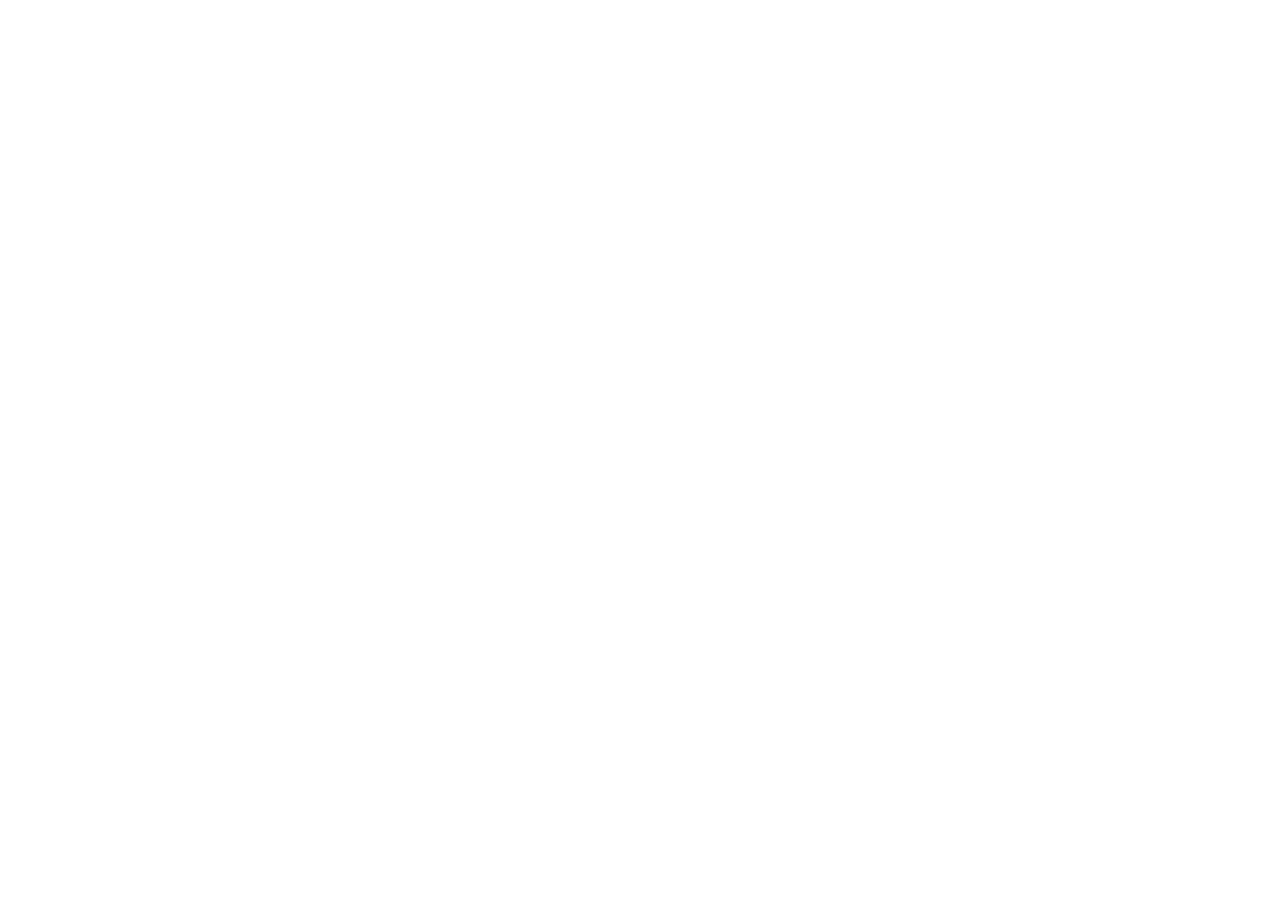
==== index.html @ 2ce5e25c "start of final project" ====
<!DOCTYPE html>
<html lang="en">
<head>
    <meta charset="UTF-8">
    <meta name="viewport" content="width=device-width, initial-scale=1.0">
    <meta http-equiv="X-UA-Compatible" content="ie=edge">
    <link rel="stylesheet" href="css/bootstrap.min.css">
    <link rel="stylesheet" href="css/styles.css">
    <link rel="stylesheet" href="css/all.min.css">
    <title>Document</title>
</head>
<body>
    
    
    
    
    
    
    
    
    <script src="https://ajax.googleapis.com/ajax/libs/jquery/1.11.3/jquery.min.js"></script>
	<script src="js/bootstrap.min.js"></script>
</body>
</html>
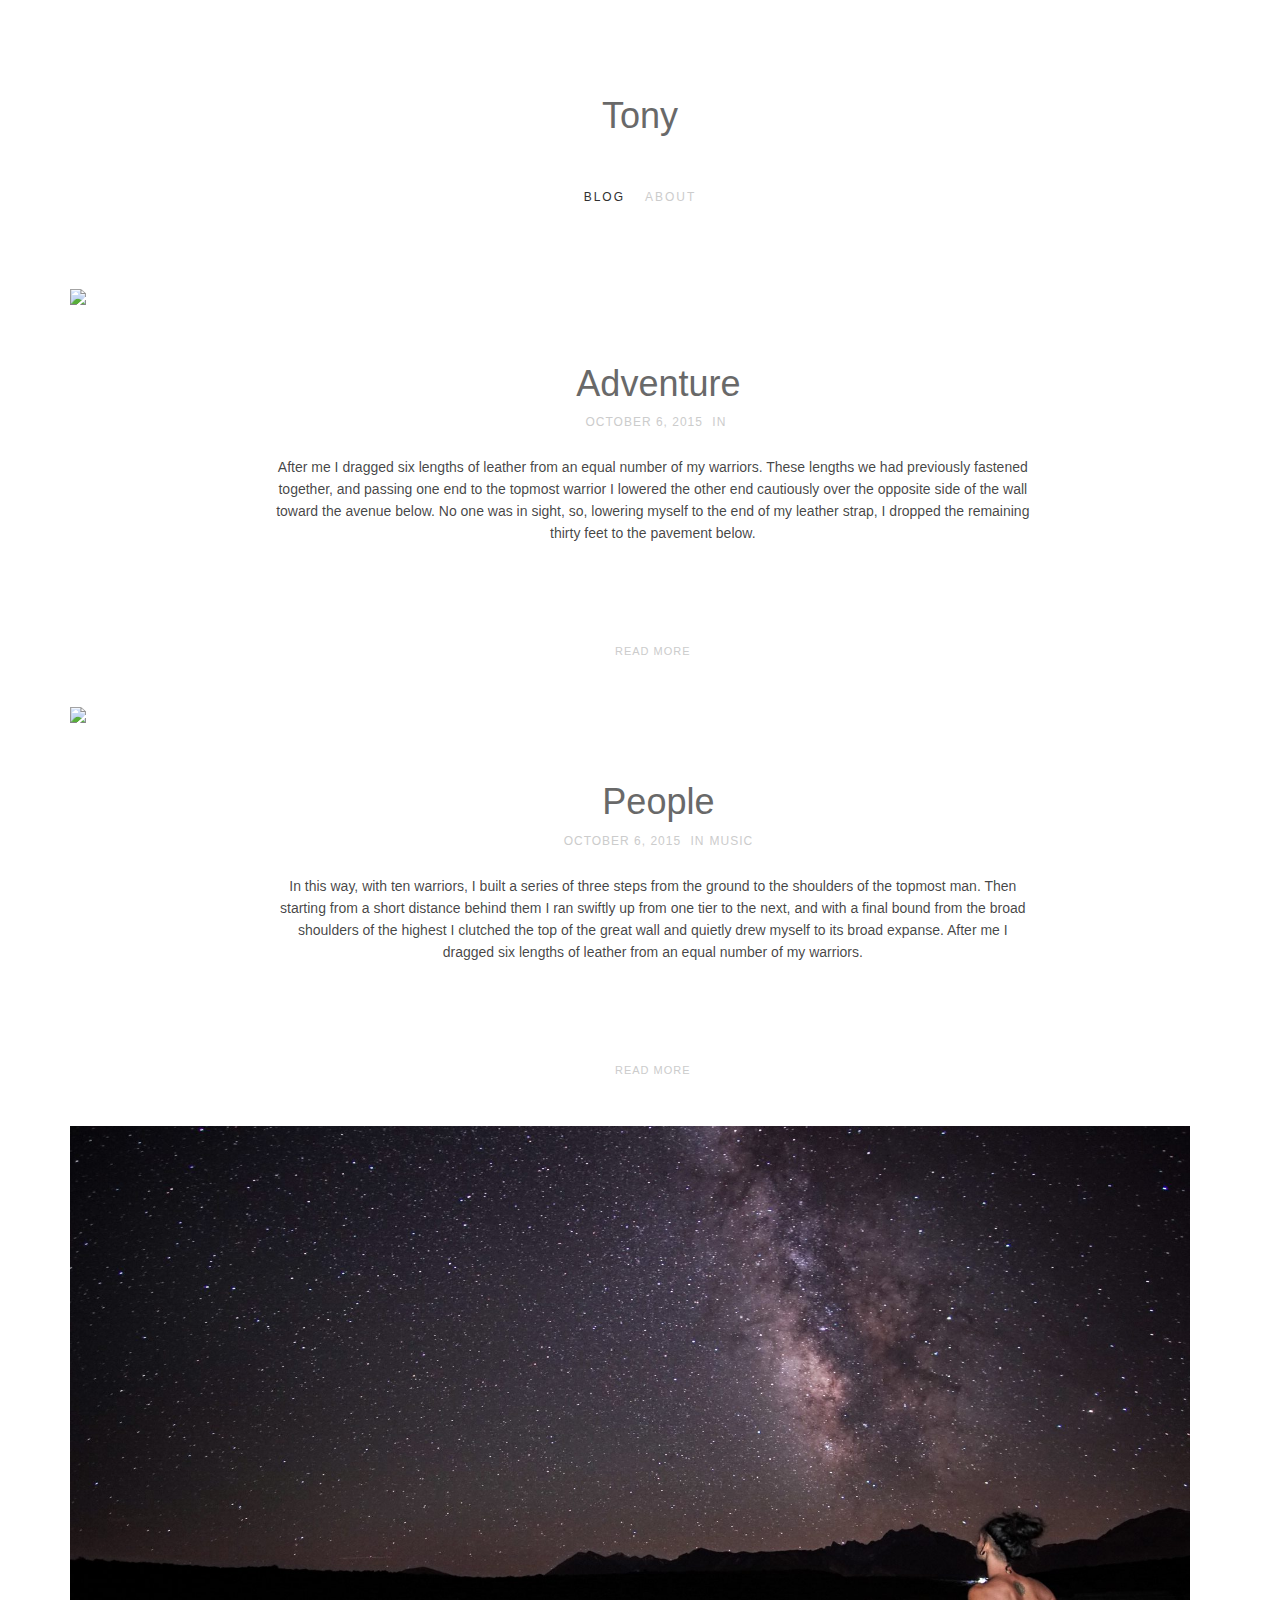
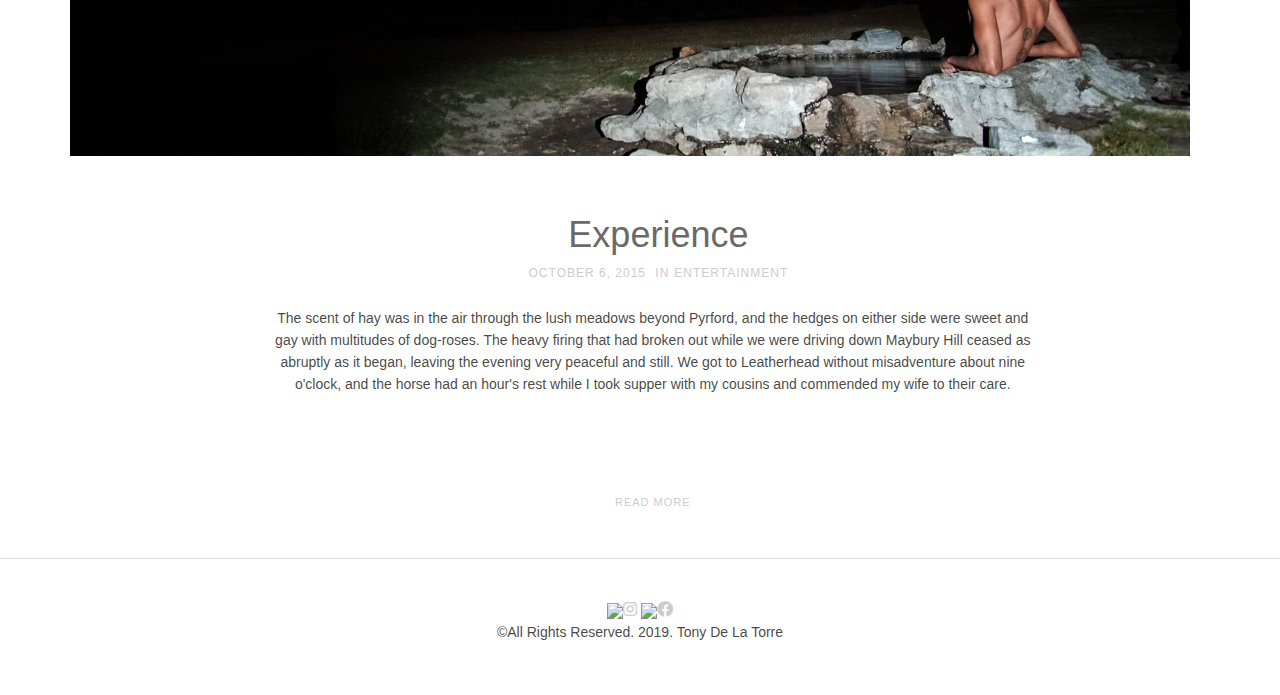
==== commit 6d4deda1: "updated" ====
--- a/index.html
+++ b/index.html
@@ -1,24 +1,93 @@
 <!DOCTYPE html>
 <html lang="en">
 <head>
-    <meta charset="UTF-8">
-    <meta name="viewport" content="width=device-width, initial-scale=1.0">
-    <meta http-equiv="X-UA-Compatible" content="ie=edge">
-    <link rel="stylesheet" href="css/bootstrap.min.css">
-    <link rel="stylesheet" href="css/styles.css">
-    <link rel="stylesheet" href="css/all.min.css">
-    <title>Document</title>
+	<meta charset="UTF-8">
+	<meta name="viewport" content="width=device-width, initial-scale=1.0">
+	<title>final</title>
+	<link rel="stylesheet" href="css/bootstrap.min.css">
+	<link rel="stylesheet" href="css/styles.css">
+	<link rel="stylesheet" href="css/all.min.css">
 </head>
 <body>
-    
-    
-    
-    
-    
-    
-    
-    
-    <script src="https://ajax.googleapis.com/ajax/libs/jquery/1.11.3/jquery.min.js"></script>
+	<div class="header-section">
+		<div class="w-container"><a class="blog-home-link w-inline-block w--current" href="/"><h1 class="blog-name">Tony</h1></a>
+			<div class="navigation-bar"><a class="nav-link w--current" href="/">blog</a><a class="nav-link" href="about.html">about</a>
+		    </div>
+	    </div>
+	</div>
+	<div class="section">
+		<div class="w-container">
+			<div class="content-wrapper w-dyn-list">
+				<div class="w-dyn-items">
+					<div class="blog-post w-dyn-item"><a class="post-link w-inline-block" href="img/peak.jpg"><img class="main-image" sizes="(max-width: 767px) 95vw, (max-width: 991px) 728px, 940px" src="img/peak.jpg"></a>
+						<div class="heading-wrapper"><h1 class="blog-headline">Adventure</h1>
+							<div class="byline-wrapper">
+								<div class="byline-text">October 6, 2015</div>
+								<div class="byline-text">IN</div>
+							</div>
+						</div><p class="blog-content">After me I dragged six lengths of leather from an equal number of my warriors.  These lengths we had previously fastened together, and passing one end to the topmost warrior I lowered the other end cautiously over the opposite side of the wall toward the avenue below.  No one was in sight, so, lowering myself to the end of my leather strap, I dropped the remaining thirty feet to the pavement below.</p><a class="link-to-page" href="adventure.html">Read More</a></div>
+						<div class="blog-post w-dyn-item"><a class="post-link w-inline-block" href="/blog-posts/as-we-fall-into-the-earth"><img class="main-image" sizes="(max-width: 767px) 95vw, (max-width: 991px) 728px, 940px" src="img/friends.jpg"></a>
+							<div class="heading-wrapper"><h1 class="blog-headline">People</h1>
+								<div class="byline-wrapper">
+									<div class="byline-text">October 6, 2015</div>
+									<div class="byline-text">IN</div><a class="byline-link" href="people.html">Music</a>
+								</div>
+							</div>
+							<p class="blog-content">In this way, with ten warriors, I built a series of three steps from the ground to the shoulders of the topmost man.  Then starting from a short distance behind them I ran swiftly up from one tier to the next, and with a final bound from the broad shoulders of the highest I clutched the top of the great wall and quietly drew myself to its broad expanse.  After me I dragged six lengths of leather from an equal number of my warriors.  </p><a class="link-to-page" href="/blog-posts/as-we-fall-into-the-earth">Read More</a></div><div class="blog-post w-dyn-item"><a class="post-link w-inline-block" href="/blog-posts/reaching-majesty"><img class="main-image" sizes="(max-width: 767px) 95vw, (max-width: 991px) 728px, 940px" src="img/purple.jpg"></a>
+								<div class="heading-wrapper"><h1 class="blog-headline">Experience</h1>
+									<div class="byline-wrapper">
+										<div class="byline-text">October 6, 2015</div>
+								<div class="byline-text">IN</div><a class="byline-link" href="experience.html">Entertainment</a>
+							         </div>
+								</div><p class="blog-content">The scent of hay was in the air through the lush meadows beyond Pyrford, and the hedges on either side were sweet and gay with multitudes of dog-roses. The heavy firing that had broken out while we were driving down Maybury Hill ceased as abruptly as it began, leaving the evening very peaceful and still.  We got to Leatherhead without misadventure about nine o'clock, and the horse had an hour's rest while I took supper with my cousins and commended my wife to their care.</p><a class="link-to-page" href="/blog-posts/reaching-majesty">Read More</a>
+							</div>
+						</div>
+					</div>
+				</div>
+			</div>
+			<div class="footer">
+				<div class="w-container">
+					<div class="social">
+						<a href="https://www.instagram.com/tonybolony11/"><img src="https://img.icons8.com/cute-clipart/64/000000/instagram-new.png"><i class="fab fa-instagram"target="_blank"></i></a>
+						<a href="https://www.facebook.com/profile.php?id=100002314733310"><img src="https://img.icons8.com/cute-clipart/64/000000/facebook-new.png"><i class="fab fa-facebook"></i></a>
+				</div>
+					<div class="copy">
+						<p class="copy">&copy;All Rights Reserved. 2019. Tony De La Torre </p>
+					</div>
+				</div>
+			</div>
+
+
+
+
+
+
+
+
+
+
+
+
+  <!-- contact ends -->
+
+
+
+
+
+
+
+
+
+
+
+
+
+
+
+
+	<!-- javascript	 -->
+	<script src="https://daks2k3a4ib2z.cloudfront.net/560d79fc8d41e6275f31857f/js/webflow.4989cf044.js" type="text/javascript"></script>
+	<script src="https://ajax.googleapis.com/ajax/libs/jquery/1.11.3/jquery.min.js"></script>
 	<script src="js/bootstrap.min.js"></script>
 </body>
-</html>+</html>
--- a/css/styles.css
+++ b/css/styles.css
@@ -0,0 +1,141 @@
+@import url("http://fonts.googleapis.com/css?family=Lobster|Raleway:700,400,300 Playfair+Display:700");
+.header-section {
+    padding-top: 76px;
+    padding-bottom: 76px;
+    text-align: center;
+}
+h1 {
+    color: dimgrey;
+}
+body {
+    color: rgba(0, 0, 0, .74);
+    font-size: 16px;
+    line-height: 20px;
+}
+.navigation-bar {
+    margin-top: 45px;
+    text-align: center;
+}
+.nav-link.w--current {
+    color: #303030;
+}
+
+.nav-link {
+    display: inline-block;
+    margin-right: 10px;
+    margin-left: 10px;
+    padding: 7px 0px;
+    -webkit-transition: color 200ms ease;
+    transition: color 200ms ease;
+    font-family: Montserrat, sans-serif;
+    color: #b9b9b9;
+    font-size: 12px;
+    line-height: 18px;
+    text-align: center;
+    letter-spacing: 2px;
+    text-decoration: none;
+    text-transform: uppercase;
+}
+.heading-wrapper {
+    display: block;
+    width: 89%;
+    text-align: center;
+}
+.main-image {
+    margin-bottom: 39px;
+    margin-left: -8.08%;
+}
+
+img {
+    max-width: 100%;
+    vertical-align: middle;
+    display: inline-block;
+}
+img {
+    border: 0;
+}
+.section {
+    position: relative;
+   
+    padding-left: 12.5%;
+    background-color: #fff;
+}
+.byline-text {
+    display: inline-block;
+    margin-right: 5px;
+    font-family: Montserrat, sans-serif;
+}
+.byline-wrapper {
+    margin-bottom: 25px;
+    color: #ccc;
+    font-size: 12px;
+    line-height: 18px;
+    text-align: center;
+    letter-spacing: 1px;
+    text-transform: uppercase;
+}
+.blog-content {
+    display: block;
+    width: 68%;
+    margin-right: auto;
+    margin-bottom: 52px;
+    margin-left: 10%;
+    font-size: 14px;
+    line-height: 22px;
+    text-align: center;
+}
+p {
+    margin-top: 0px;
+    margin-bottom: 25px;
+    font-size: 14px;
+    line-height: 24px;
+}
+p {
+    margin-top: 0;
+    margin-bottom: 10px;
+}
+* {
+    -webkit-box-sizing: border-box;
+    -moz-box-sizing: border-box;
+    box-sizing: border-box;
+}
+user agent stylesheet
+p {
+    display: block;
+    margin-block-start: 1em;
+    margin-block-end: 1em;
+    margin-inline-start: 0px;
+    margin-inline-end: 0px;
+}
+.link-to-page {
+    display: block;
+    width: 60%;
+    margin-right: auto;
+    margin-left: 14%;
+    -webkit-transition: color 200ms ease;
+    transition: color 200ms ease;
+    font-family: Montserrat, sans-serif;
+    color: #303030;
+    font-size: 11px;
+    line-height: 111px;
+    text-align: center;
+    letter-spacing: 1px;
+    text-decoration: none;
+    text-transform: uppercase;
+}
+a {
+    background-color: transparent;
+}
+div {
+    display: block;
+}
+a:-webkit-any-link {
+    color: #ccc;
+    cursor: pointer;
+}
+.footer {
+    padding-top: 41px;
+    padding-bottom: 41px;
+    border-top: 1px solid rgba(0, 0, 0, .13);
+    text-align: center;
+}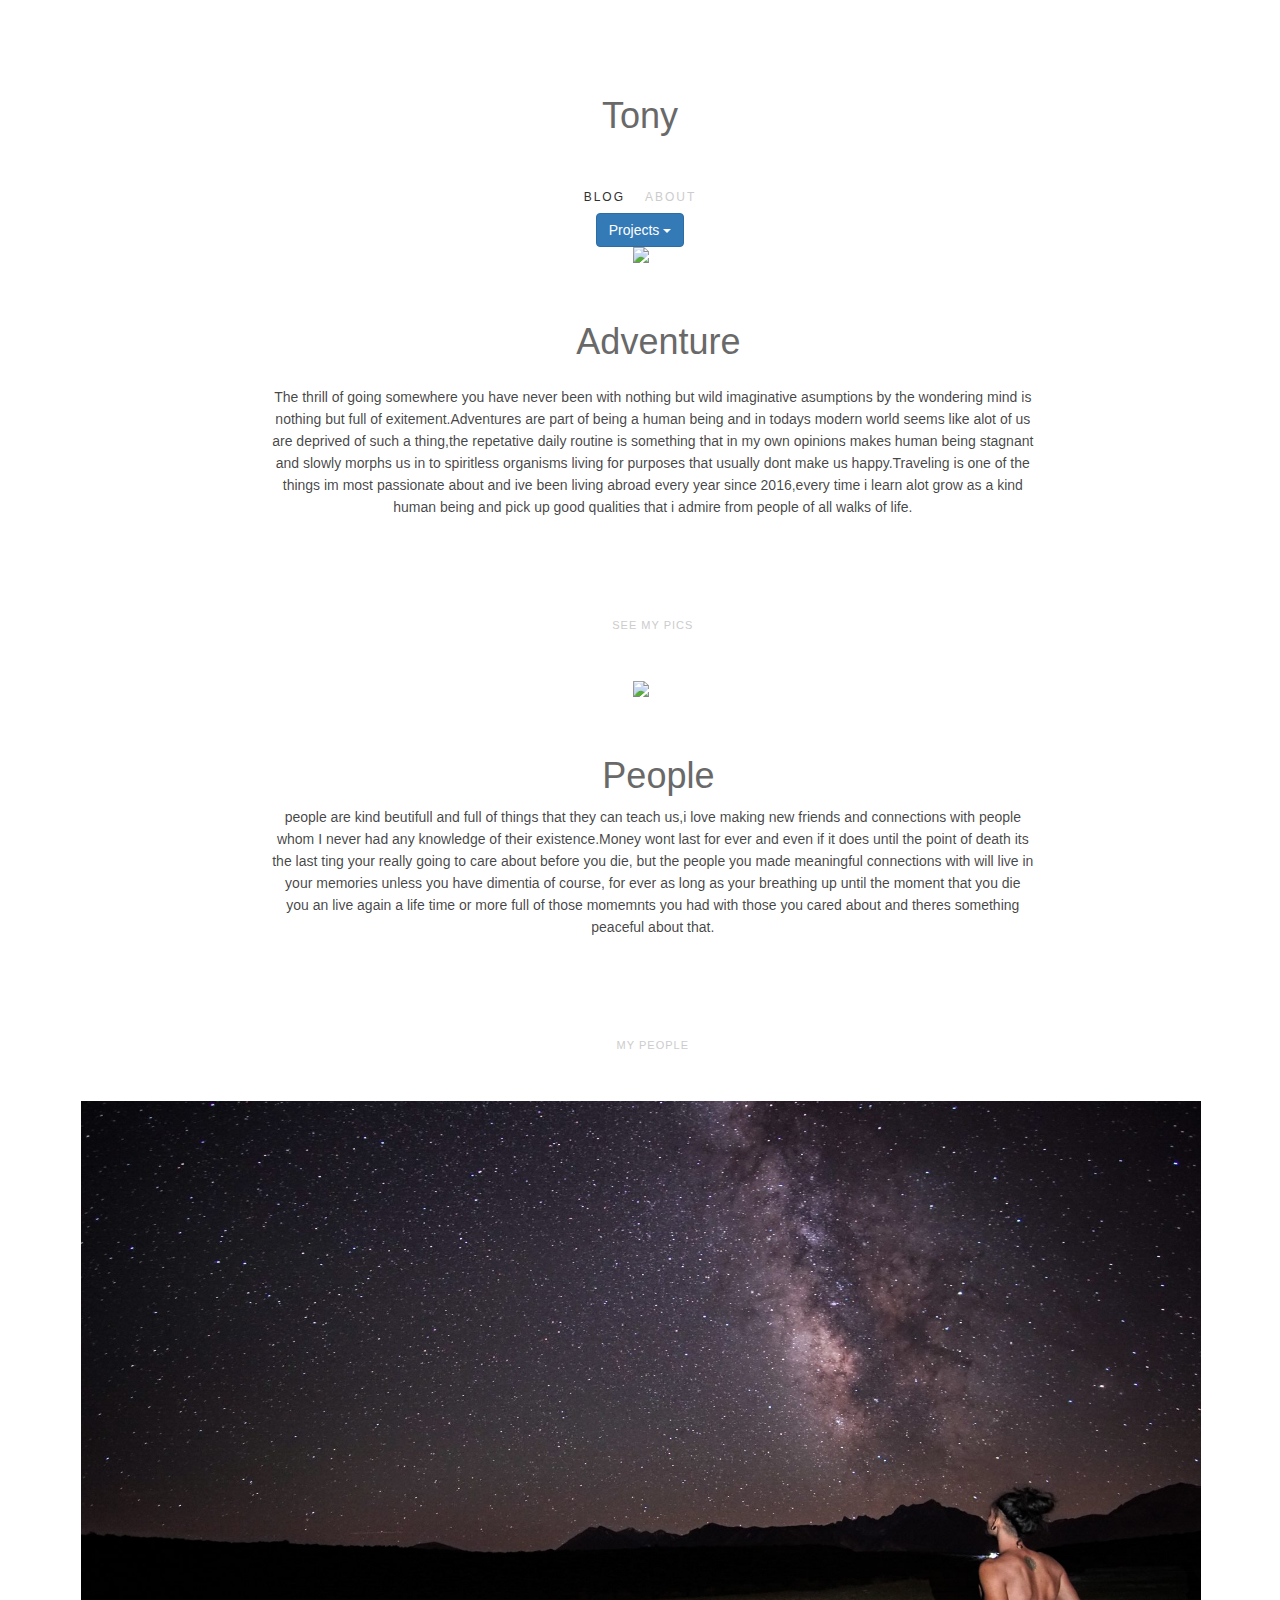
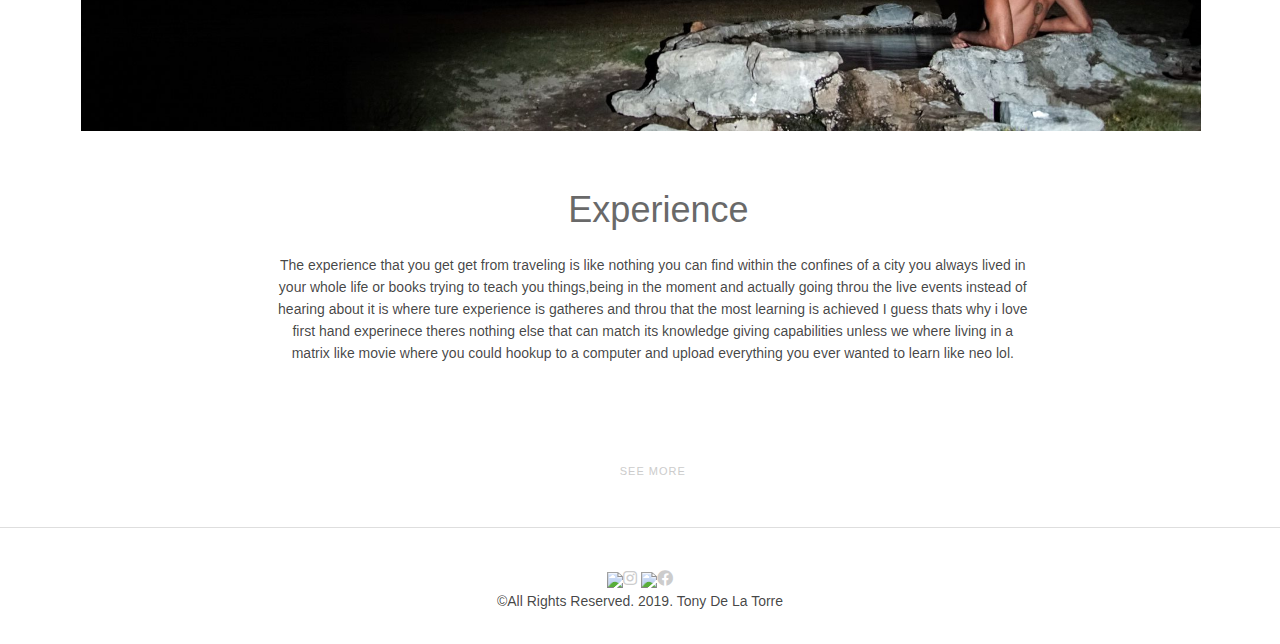
==== commit 749e4fb9: "think im finished" ====
--- a/index.html
+++ b/index.html
@@ -3,16 +3,26 @@
 <head>
 	<meta charset="UTF-8">
 	<meta name="viewport" content="width=device-width, initial-scale=1.0">
-	<title>final</title>
+	<title>Tonybolony</title>
 	<link rel="stylesheet" href="css/bootstrap.min.css">
 	<link rel="stylesheet" href="css/styles.css">
 	<link rel="stylesheet" href="css/all.min.css">
-</head>
+	<link rel="shortcut icon" href="img/favicon-16x16.png" type="image/x-icon">
+        <link rel="icon" href="img/favicon-16x16.png" type="image/x-icon"> </head>
 <body>
 	<div class="header-section">
 		<div class="w-container"><a class="blog-home-link w-inline-block w--current" href="/"><h1 class="blog-name">Tony</h1></a>
 			<div class="navigation-bar"><a class="nav-link w--current" href="/">blog</a><a class="nav-link" href="about.html">about</a>
-		    </div>
+				<div class="dropdown">
+					<button class="btn btn-primary dropdown-toggle" type="button" data-toggle="dropdown">Projects
+					<span class="caret"></span></button>
+					<ul class="dropdown-menu">
+					  <li><a href="mfw-pet-store/index.html">Pet-store</a></li>
+					  <li><a href="mfw-restaurante/index.html">Restaurante</a></li>
+					 </li>
+					</ul>
+				  </div>
+				  
 	    </div>
 	</div>
 	<div class="section">
@@ -22,24 +32,19 @@
 					<div class="blog-post w-dyn-item"><a class="post-link w-inline-block" href="img/peak.jpg"><img class="main-image" sizes="(max-width: 767px) 95vw, (max-width: 991px) 728px, 940px" src="img/peak.jpg"></a>
 						<div class="heading-wrapper"><h1 class="blog-headline">Adventure</h1>
 							<div class="byline-wrapper">
-								<div class="byline-text">October 6, 2015</div>
-								<div class="byline-text">IN</div>
+								
 							</div>
-						</div><p class="blog-content">After me I dragged six lengths of leather from an equal number of my warriors.  These lengths we had previously fastened together, and passing one end to the topmost warrior I lowered the other end cautiously over the opposite side of the wall toward the avenue below.  No one was in sight, so, lowering myself to the end of my leather strap, I dropped the remaining thirty feet to the pavement below.</p><a class="link-to-page" href="adventure.html">Read More</a></div>
-						<div class="blog-post w-dyn-item"><a class="post-link w-inline-block" href="/blog-posts/as-we-fall-into-the-earth"><img class="main-image" sizes="(max-width: 767px) 95vw, (max-width: 991px) 728px, 940px" src="img/friends.jpg"></a>
+						</div><p class="blog-content">The thrill of going somewhere you have never been with nothing but wild imaginative asumptions by the wondering mind is nothing but full of exitement.Adventures are part of being a human being and in todays modern world seems like alot of us are deprived of such a thing,the repetative daily routine is something that in my own opinions makes human being stagnant and slowly morphs us in to spiritless organisms living for purposes that usually dont make us happy.Traveling is one of the things im most passionate about and ive been living abroad every year since 2016,every time i learn alot grow as a kind human being and pick up good qualities that i admire from people of all walks of life.</p><a class="link-to-page" href="adventure.html">see my pics</a></div>
+						<div class="blog-post w-dyn-item"><a class="post-link w-inline-block" href="img/friends.jpg"><img class="main-image" sizes="(max-width: 767px) 95vw, (max-width: 991px) 728px, 940px" src="img/friends.jpg"></a>
 							<div class="heading-wrapper"><h1 class="blog-headline">People</h1>
-								<div class="byline-wrapper">
-									<div class="byline-text">October 6, 2015</div>
-									<div class="byline-text">IN</div><a class="byline-link" href="people.html">Music</a>
-								</div>
+								
 							</div>
-							<p class="blog-content">In this way, with ten warriors, I built a series of three steps from the ground to the shoulders of the topmost man.  Then starting from a short distance behind them I ran swiftly up from one tier to the next, and with a final bound from the broad shoulders of the highest I clutched the top of the great wall and quietly drew myself to its broad expanse.  After me I dragged six lengths of leather from an equal number of my warriors.  </p><a class="link-to-page" href="/blog-posts/as-we-fall-into-the-earth">Read More</a></div><div class="blog-post w-dyn-item"><a class="post-link w-inline-block" href="/blog-posts/reaching-majesty"><img class="main-image" sizes="(max-width: 767px) 95vw, (max-width: 991px) 728px, 940px" src="img/purple.jpg"></a>
+							<p class="blog-content">people are kind beutifull and full of things that they can teach us,i love making new friends and connections with people whom I never had any knowledge of their existence.Money wont last for ever and even if it does until the point of death its the last ting your really going to care about before you die, but the people you made meaningful connections with will live in your memories unless you have dimentia of course, for ever as long as your breathing up until the moment that you die you an live again a life time or more full of those momemnts you had with those you cared about and theres something peaceful about that.  </p><a class="link-to-page" href="people.html">My People</a></div><div class="blog-post w-dyn-item"><a class="post-link w-inline-block" href="img/purple.jpg"><img class="main-image" sizes="(max-width: 767px) 95vw, (max-width: 991px) 728px, 940px" src="img/purple.jpg"></a>
 								<div class="heading-wrapper"><h1 class="blog-headline">Experience</h1>
 									<div class="byline-wrapper">
-										<div class="byline-text">October 6, 2015</div>
-								<div class="byline-text">IN</div><a class="byline-link" href="experience.html">Entertainment</a>
+										
 							         </div>
-								</div><p class="blog-content">The scent of hay was in the air through the lush meadows beyond Pyrford, and the hedges on either side were sweet and gay with multitudes of dog-roses. The heavy firing that had broken out while we were driving down Maybury Hill ceased as abruptly as it began, leaving the evening very peaceful and still.  We got to Leatherhead without misadventure about nine o'clock, and the horse had an hour's rest while I took supper with my cousins and commended my wife to their care.</p><a class="link-to-page" href="/blog-posts/reaching-majesty">Read More</a>
+								</div><p class="blog-content">The experience that you get get from traveling is like nothing you can find within the confines of a city you always lived in your whole life or books trying to teach you things,being in the moment and actually going throu the live events instead of hearing about it is where ture experience is gatheres and throu that the most learning is achieved I guess thats why i love first hand experinece theres nothing else that can match its knowledge giving capabilities unless we where living in a matrix like movie where you could hookup to a computer and upload everything you ever wanted to learn like neo lol.</p><a class="link-to-page" href="experience.html">See more</a>
 							</div>
 						</div>
 					</div>
--- a/css/styles.css
+++ b/css/styles.css
@@ -43,7 +43,7 @@
 }
 .main-image {
     margin-bottom: 39px;
-    margin-left: -8.08%;
+    margin-left: -14.08%;
 }
 
 img {
@@ -135,7 +135,14 @@
 }
 .footer {
     padding-top: 41px;
-    padding-bottom: 41px;
+    margin-bottom: -55px;
     border-top: 1px solid rgba(0, 0, 0, .13);
     text-align: center;
+}
+.open>.dropdown-menu {
+    display: block;
+    margin-left: 44%;
+}
+,blog-content w-dynn-item{
+    margin-left: -3%;
 }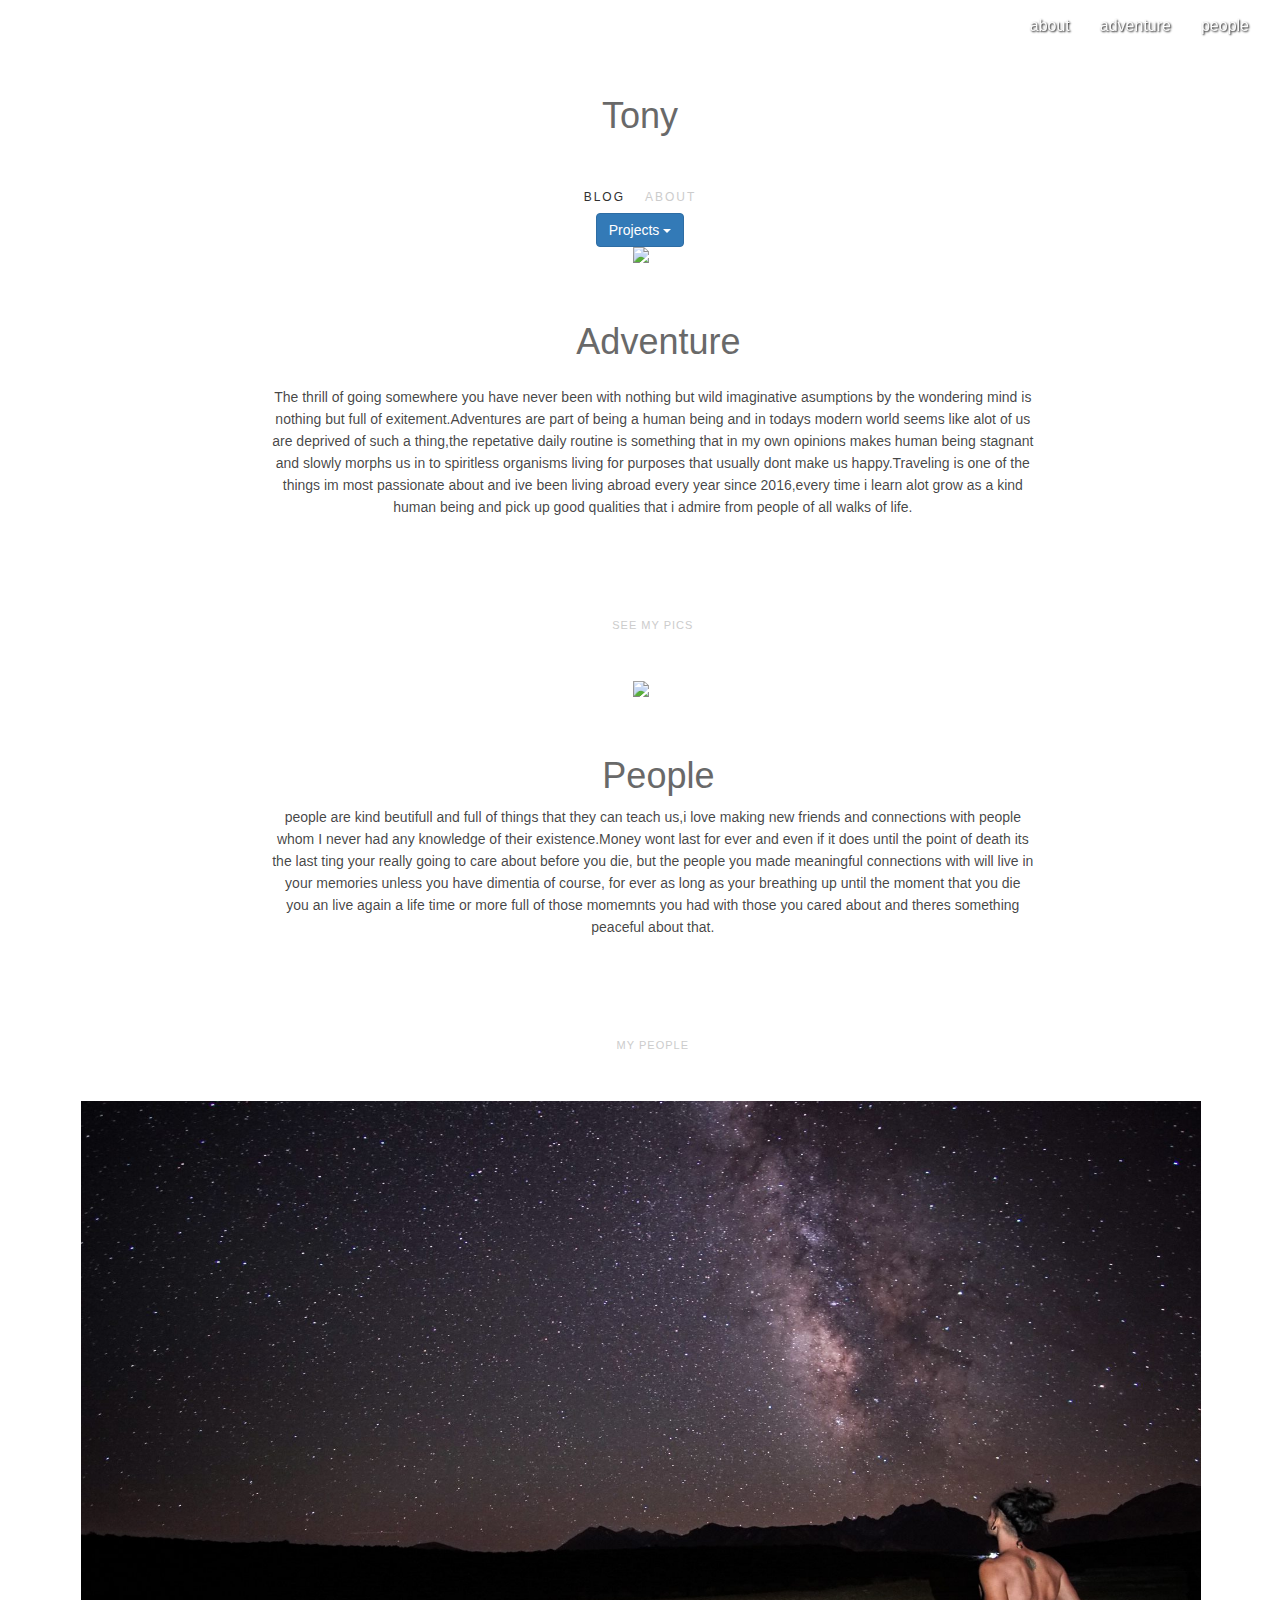
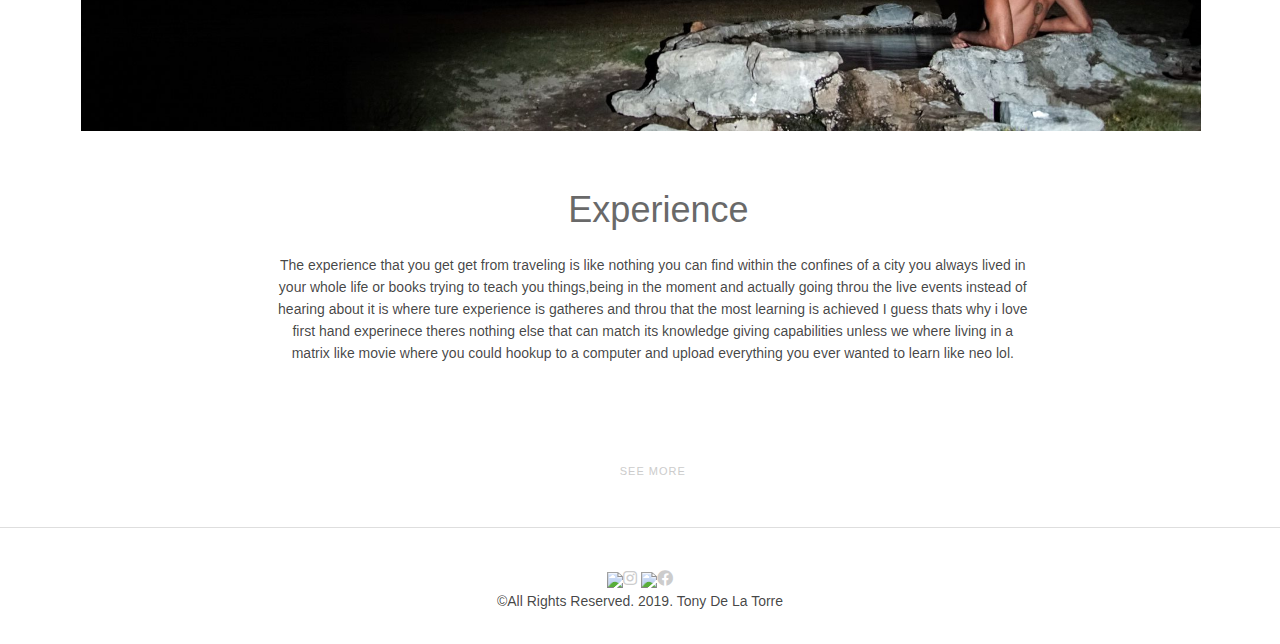
==== commit 70d4a4b2: "added a nav bar and courasel" ====
--- a/index.html
+++ b/index.html
@@ -10,6 +10,28 @@
 	<link rel="shortcut icon" href="img/favicon-16x16.png" type="image/x-icon">
         <link rel="icon" href="img/favicon-16x16.png" type="image/x-icon"> </head>
 <body>
+	<nav class="navbar navbar-default">
+		<div class="container-fluid">
+			<div class="navbar-header">
+				<btton type="button" data-toggle="collapse" data-target="#myNav" class="navbar-toggle collapsed"></btton>
+				<span class="sr-only">Toggle Navigation</span>
+				<span class="icon-bar"></span>
+				<span class="icon-bar"></span>
+				<span class="icon-bar"></span>
+				
+			</div>
+			<div class="collapse navbar-collapse" id="myNav">
+				<ul class="nav navbar-nav navbar-right">
+					<li class="active">
+					
+					</li>
+					<li><a href="about.html">about</a></li>
+					<li><a href="adventure.html">adventure</a></li>
+					<li><a href="people.html">people</a></li>
+				</ul>
+			</div>
+		</div>
+	</nav>
 	<div class="header-section">
 		<div class="w-container"><a class="blog-home-link w-inline-block w--current" href="/"><h1 class="blog-name">Tony</h1></a>
 			<div class="navigation-bar"><a class="nav-link w--current" href="/">blog</a><a class="nav-link" href="about.html">about</a>
--- a/css/styles.css
+++ b/css/styles.css
@@ -1,4 +1,31 @@
 @import url("http://fonts.googleapis.com/css?family=Lobster|Raleway:700,400,300 Playfair+Display:700");
+.navbar-default {
+    background-color: transparent;
+    border-color: transparent;
+}
+.navbar-default .navbar-nav > .active > a, 
+.navbar-default .navbar-nav > .active > a:hover,
+.navbar-default .navbar-nav > .active > a:focus {
+    color:#fff ;
+    background-color: rgba(17, 17, 17, .5);
+}
+.navbar-default .navbar-nav > li > a {
+    color: #fcfcfc;
+    text-shadow: 1px 1px 2px #0a0a0a
+}
+.navbar-default .navbar-nav li a:hover,
+.navbar-default .navbar-nav li a:focus {
+    color: #f8512f;
+    background-color: rgba(17, 17, 17, .2);
+}
+nav.navbar {
+    position: fixed;
+    top: 100;
+    right: 0;
+    left: 0;
+    z-index: 20;
+}
+
 .header-section {
     padding-top: 76px;
     padding-bottom: 76px;
@@ -145,4 +172,10 @@
 }
 ,blog-content w-dynn-item{
     margin-left: -3%;
-}+}
+@media (max-width: 260px) {
+    h1 {
+        font-size: .5em;
+    }
+  }
+ 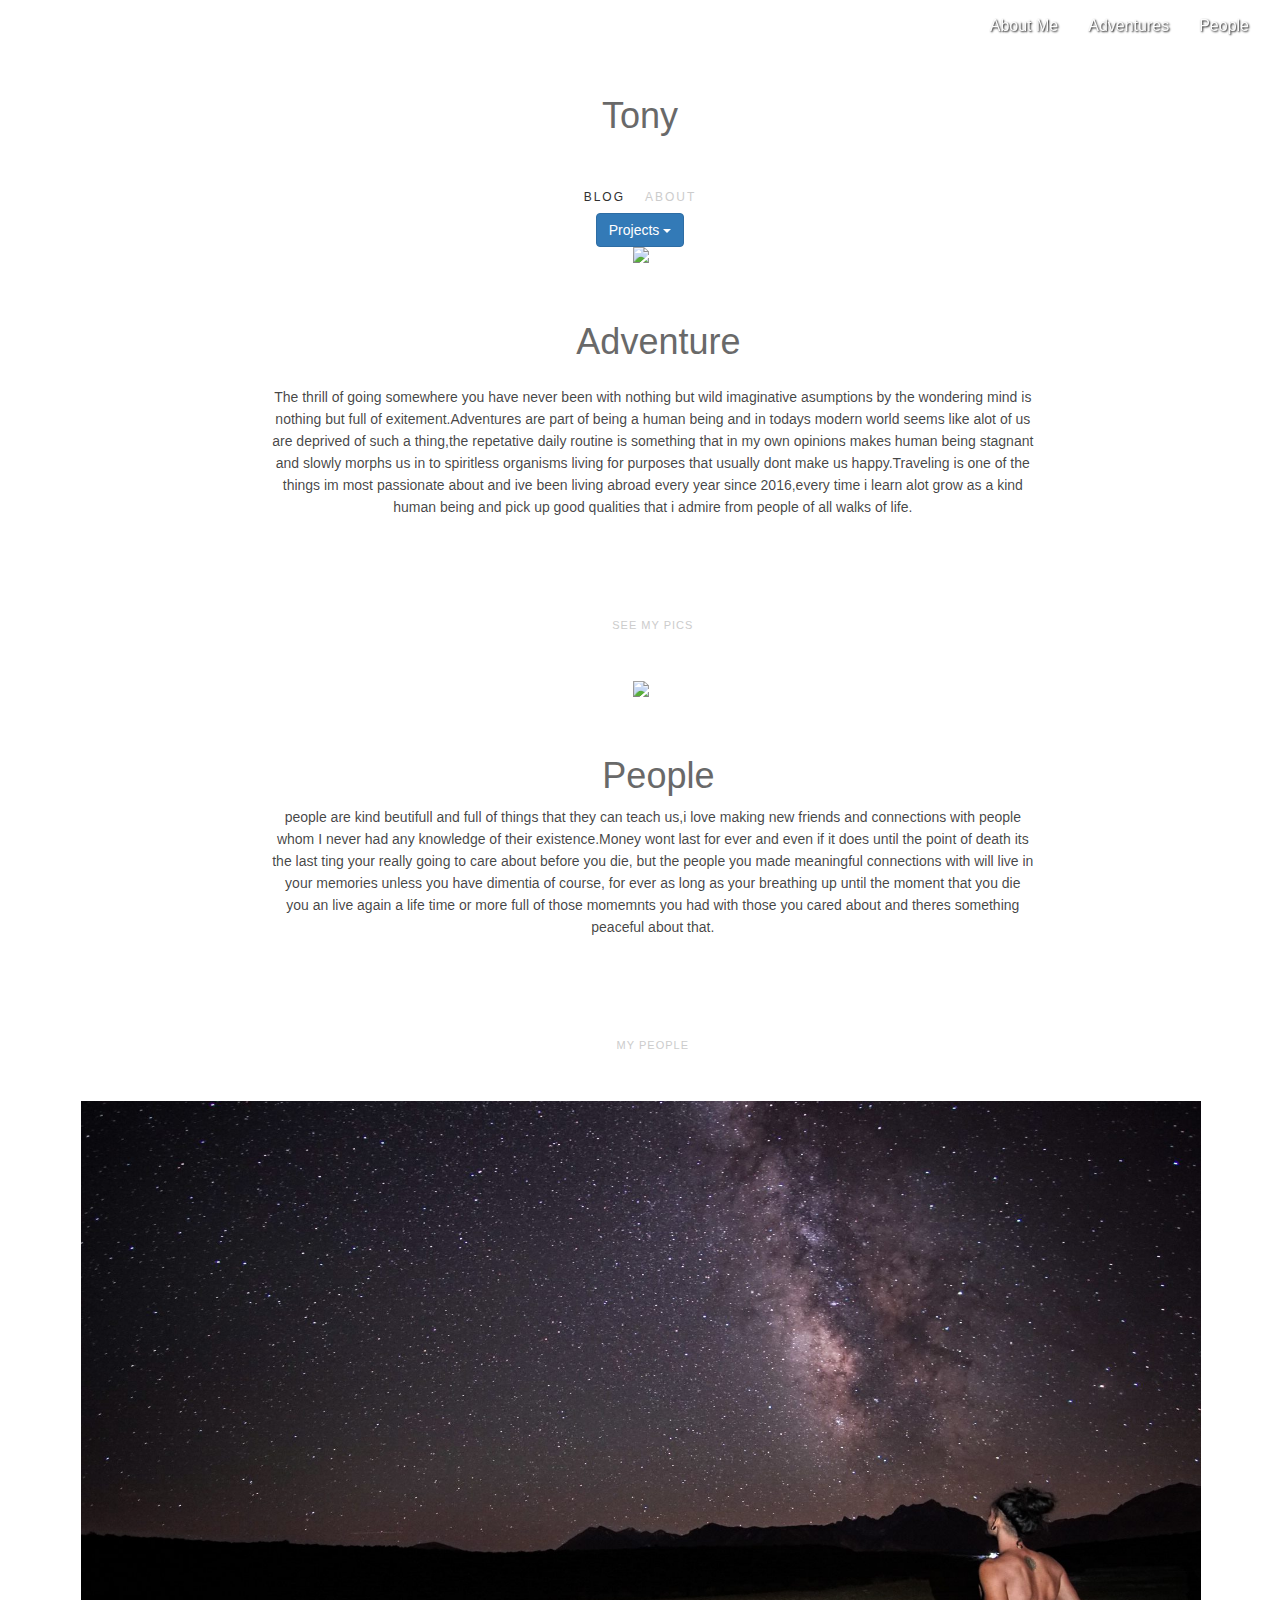
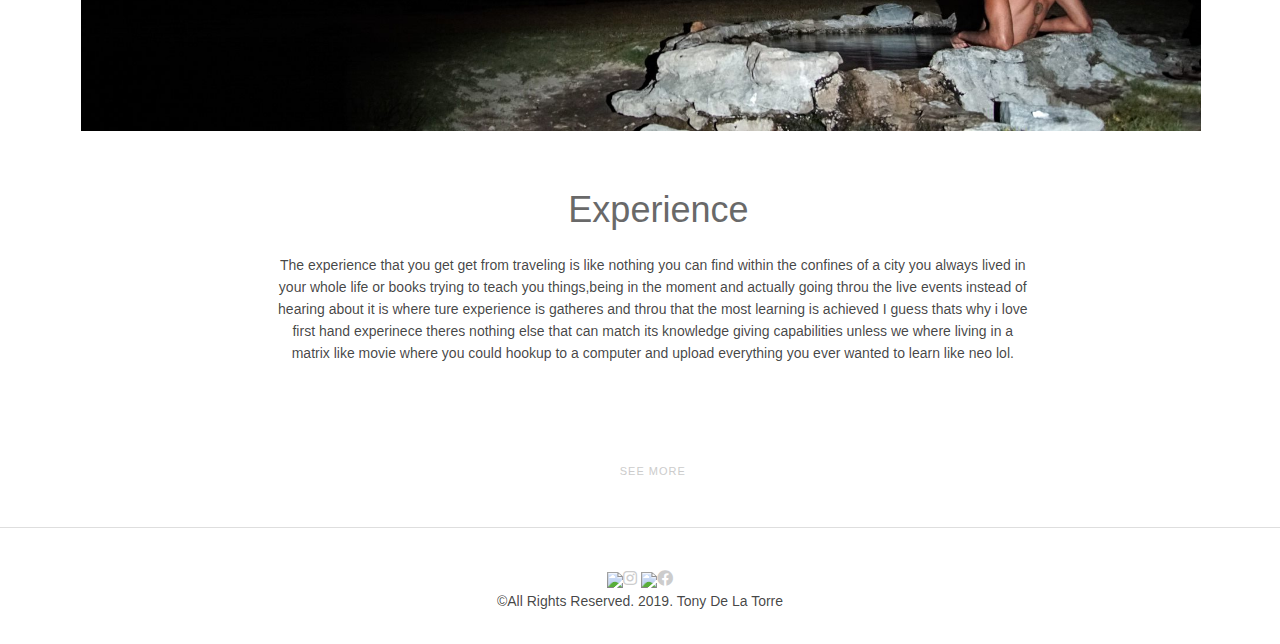
==== commit 885e6fcf: "onec again updated" ====
--- a/index.html
+++ b/index.html
@@ -25,9 +25,9 @@
 					<li class="active">
 					
 					</li>
-					<li><a href="about.html">about</a></li>
-					<li><a href="adventure.html">adventure</a></li>
-					<li><a href="people.html">people</a></li>
+					<li><a href="about.html">About Me</a></li>
+					<li><a href="adventure.html">Adventures</a></li>
+					<li><a href="people.html">People</a></li>
 				</ul>
 			</div>
 		</div>
